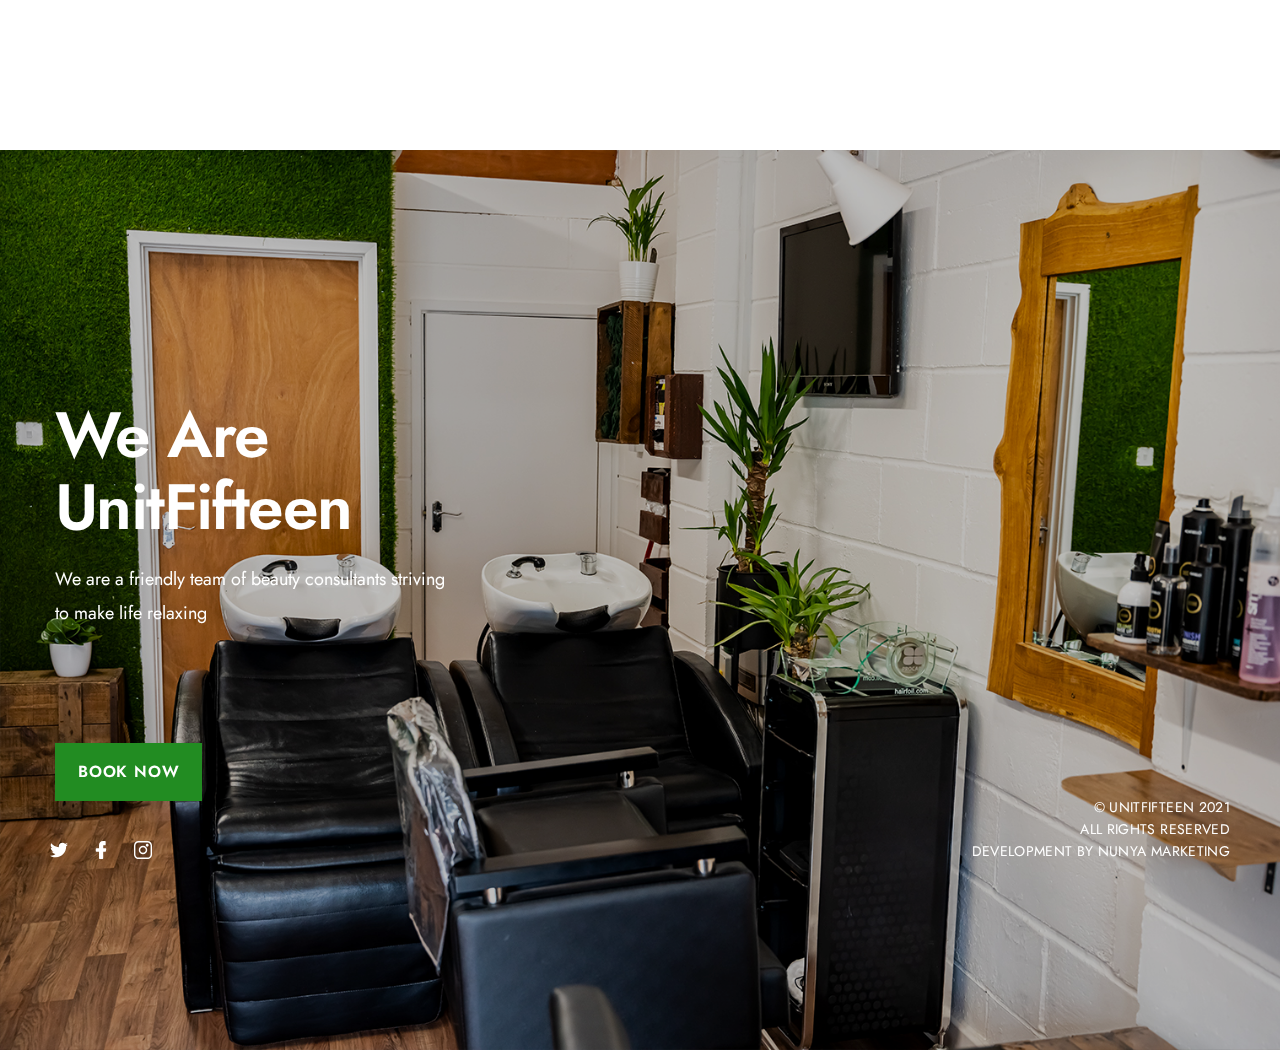
==== index.html @ a34f539c "first commit" ====
<!DOCTYPE html>
<html class="no-js" lang="en">

<head>
  <meta charset="UTF-8">
  <meta name="viewport" content="width=device-width, initial-scale=1.0, maximum-scale=1">
  <!-- CSS-->
  <link rel="apple-touch-icon" sizes="60x60" href="favicons/apple-touch-icon.png">
  <link rel="icon" type="image/png" sizes="32x32" href="favicons/favicon-32x32.png">
  <link rel="icon" type="image/png" sizes="16x16" href="favicons/favicon-16x16.png">
  <link rel="manifest" href="favicons/site.webmanifest">
  <link rel="mask-icon" href="favicons/safari-pinned-tab.svg" color="#5bbad5">
  <meta name="msapplication-TileColor" content="#da532c">
  <meta name="theme-color" content="#ffffff">
  <link rel="stylesheet" href="css/bootstrap.min.css">
  <link rel="stylesheet" href="css/main.css">
  <title>Unit Fifteen</title>
</head>

<body class="webpage">
  <div style="display: none">
    <svg xmlns="http://www.w3.org/2000/svg" xmlns:xlink="http://www.w3.org/1999/xlink">
      
      <symbol id="arrow-angle" viewBox="0 0 512.002 512.002">
        <path d="M388.425 241.951L151.609 5.79c-7.759-7.733-20.321-7.72-28.067.04-7.74 7.759-7.72 20.328.04 28.067l222.72 222.105-222.728 222.104c-7.759 7.74-7.779 20.301-.04 28.061a19.8 19.8 0 0014.057 5.835 19.79 19.79 0 0014.017-5.795l236.817-236.155c3.737-3.718 5.834-8.778 5.834-14.05s-2.103-10.326-5.834-14.051z" />
      </symbol>
      <symbol id="chevron-down" viewBox="0 0 64 64">
        <path d="M32 48.1c-1.3 0-2.4-.5-3.5-1.3L.8 20.7C-.3 19.6-.3 18 .8 17c1.1-1.1 2.7-1.1 3.7 0L32 42.8l27.5-26.1c1.1-1.1 2.7-1.1 3.7 0 1.1 1.1 1.1 2.7 0 3.7L35.5 46.5c-1.1 1.4-2.2 1.6-3.5 1.6z" />
      </symbol>
      <symbol id="arrow-long" viewBox="0 0 64 64">
        <path d="M62.6 28.3l-7.5-8.8c-1.1-1.1-2.7-1.3-3.7-.3-1.1 1.1-1.3 2.7-.3 3.7l5.3 6.4H2.7C1.1 29.3 0 30.4 0 32s1.1 2.7 2.7 2.7h53.8l-5.3 6.4c-1.1 1.1-.8 2.9.3 3.7.5.5 1.1.5 1.6.5.8 0 1.6-.3 2.1-1.1l7.5-8.8c1.8-1.7 1.8-4.9-.1-7.1z" />
      </symbol>
      <symbol id="bricks" viewBox="0 0 64 64">
        <path d="M58.7 29.3h-5.3v-8c0-2.9-2.4-5.3-5.3-5.3H16c-2.9 0-5.3 2.4-5.3 5.3v8H5.3c-2.9 0-5.3 2.4-5.3 5.3v8c0 3 2.4 5.4 5.3 5.4h53.3c2.9 0 5.3-2.4 5.3-5.3v-8c.1-3-2.3-5.4-5.2-5.4zm-10.7 0H34.7v-8H48v8zm-8 5.4v8H24v-8h16zM16 21.3h13.3v8H16v-8zM5.3 34.7h13.3v8H5.3v-8zm40 8v-8h13.3v8H45.3z" />
      </symbol>
      <symbol id="behance" viewBox="0 0 24 24">
        <path d="M12.363 14.947c0-1.848-.879-3.214-2.695-3.726 1.325-.631 2.016-1.587 2.016-3.074 0-2.932-2.192-3.647-4.721-3.647H0v14.721h7.158c2.684 0 5.205-1.283 5.205-4.274zM3.246 7.013h3.046c1.171 0 2.225.328 2.225 1.682 0 1.25-.82 1.753-1.98 1.753H3.246zm-.001 9.708v-4.054h3.538c1.429 0 2.333.594 2.333 2.102 0 1.487-1.079 1.952-2.4 1.952zM18.796 19.5c2.554 0 4.208-1.147 5.004-3.585h-2.592c-.279.91-1.429 1.391-2.321 1.391-1.721 0-2.625-1.005-2.625-2.713h7.713c.244-3.418-1.66-6.331-5.18-6.331-3.259 0-5.471 2.442-5.471 5.641 0 3.32 2.096 5.597 5.472 5.597zm-.092-9.026c1.475 0 2.217.864 2.341 2.277h-4.779c.097-1.401 1.03-2.277 2.438-2.277zM15.667 5.273h5.988v1.45h-5.988z" />
      </symbol>
      <symbol id="chevron-right" viewBox="0 0 64 64">
        <path d="M46.8 28.5L20.6.8c-1.1-1.1-2.7-1.1-3.7 0-1.1 1.1-1.1 2.7 0 3.7L42.8 32 16.6 59.5c-1.1 1.1-1.1 2.7 0 3.7.5.5 1.1.8 1.9.8s1.3-.3 1.9-.8l26.1-27.7c2.1-1.9 2.1-5.1.3-7z" />
      </symbol>
      <symbol id="chevron-left" viewBox="0 0 64 64">
        <path d="M21.1 32L47.2 4.5c1.1-1.1 1.1-2.7 0-3.7s-2.7-1.1-3.7 0L17.4 28.5c-1.9 1.9-1.9 5.1 0 6.9l26.1 27.7c.5.5 1.3.8 1.9.8.5 0 1.3-.3 1.9-.8 1.1-1.1 1.1-2.7 0-3.7L21.1 32z" />
      </symbol>
      <symbol id="close" viewBox="0 0 64 64">
        <path d="M35.4 32l19.9-19.9c1-1 1-2.4 0-3.4s-2.4-1-3.4 0L32 28.6 12 8.8c-.9-1-2.4-1-3.3 0s-1 2.4 0 3.4L28.6 32 8.7 51.9c-1 1-1 2.4 0 3.4.5.4 1 .7 1.7.7s1.2-.2 1.7-.7l20-19.9 20 19.8c.5.4 1.2.7 1.7.7s1.2-.2 1.7-.7c1-1 1-2.4 0-3.4L35.4 32z" />
      </symbol>
      <symbol id="comments-reply" viewBox="0 0 64 64">
        <path d="M64 45.3V8c0-1.6-1.1-2.7-2.7-2.7H2.7C1.1 5.3 0 6.4 0 8v48c0 1.1.5 1.9 1.3 2.4.5.3.8.3 1.3.3s.8 0 1.3-.3L22.1 48h7.2l12.3 9.9c.8.5 1.6.8 2.7.8.5 0 1.1 0 1.9-.5 1.3-.8 2.4-2.1 2.4-3.7v-1.6c3.5.8 6.7 2.7 9.1 4 1.3.8 2.9.8 4.3 0 1.3-.8 2.1-2.1 2.1-3.7 0-.8 0-1.6-.3-2.4-.3-1.1-.5-2.1-1.1-3.2.5-.1 1.3-1.2 1.3-2.3zm-42.7-2.6c-.5 0-.8 0-1.3.3L5.3 51.5V10.7h53.3v32c-2.9-2.7-6.4-4.5-10.7-5.3v-2.9c0-1.6-.8-2.9-2.4-3.7-1.3-.8-3.2-.5-4.3.5l-12.7 10c-.5.3-.8.8-1.1 1.3h-6.1zm35 5.3c.8 1.1 1.1 1.9 1.6 3.2-3.5-1.9-8-3.7-12.3-4l-2.9-.3V52l-9.3-7.5 9.3-7.5v5.1l2.4.3c4 .5 7.5 2.1 10.1 4.8l.8.8h.3z" />
        <circle cx="16" cy="24" r="5.3" />
        <circle cx="32" cy="24" r="5.3" />
        <circle cx="48" cy="24" r="5.3" />
      </symbol>
      <symbol id="customer" viewBox="0 0 64 64">
        <path d="M61.1 47.1c-1.4-4.6-5.7-7.1-10.1-5.7-3 1.1-7.1 2.2-10.3 3.3 0-.8-.3-1.6-.5-2.5-1.1-2.7-4.1-4.1-6.5-4.1h-9.8c-.5 0-1.4-.3-2.2-1.1-1.1-1.1-2.7-1.6-4.4-1.6H9.6c-4.1.3-7.1 3.5-7.1 7.6v12.8c0 3.8 3.3 7.1 7.1 7.1h9.5c1.1 0 2.5-.3 3.5-1.1 2.7 1.6 6 2.2 9.3 2.2 1.9 0 4.1-.3 5.7-.8l18-5.4c5.7-2 6.6-7.1 5.5-10.7zM9.6 57.5c-.8 0-1.6-.8-1.6-1.9V42.8c0-.8.8-1.6 1.6-1.6h7.9c.3 0 .5 0 .5.3.3.3.5.3.8.5v15.5H9.6zM54 52.8l-18 5.4c-3.5 1.1-7.6.8-11.2-1.1l-.5-.5V43.8h9.5c.5 0 1.4.3 1.4.5.3.3-.3 1.1-.5 1.4-.8 1.1-1.9 2.2-2.2 3.5 0 1.4 1.1 2.5 2.5 2.5 2.5-.3 5.2-1.4 7.6-1.9 3.3-1.1 6.5-2.2 9.8-3.3 1.4-.5 3 .5 3.3 2.2.7 2-.1 3.3-1.7 4.1zm-3.3-36.5c4.4 0 8.2-3.5 8.2-8.2 0-4.4-3.5-8.2-8.2-8.2s-8.2 3.5-8.2 8.2 3.9 8.2 8.2 8.2zm0-10.6c1.4 0 2.7 1.1 2.7 2.7s-1.1 2.7-2.7 2.7-2.7-1-2.7-2.7 1.4-2.7 2.7-2.7zm-2.4 32.7h3.3c4.4 0 7.9-3.5 7.9-7.9v-5.7c0-4.4-3.5-7.9-7.9-7.9h-3c-4.4 0-7.9 3.5-7.9 7.9v5.4c-.1 4.7 3.5 8.2 7.6 8.2zm-2.2-13.9c0-1.4 1.1-2.5 2.5-2.5h3c1.4 0 2.5 1.1 2.5 2.5v5.7c0 1.4-1.1 2.5-2.5 2.5h-3.3c-1.1 0-2.2-1.1-2.2-2.7v-5.5z" />
      </symbol>
      <symbol id="facebook-outline" viewBox="0 0 64 64">
        <path d="M37.2 64H28c-2.5 0-4.5-2-4.5-4.5V37H17c-2.5 0-4.5-2-4.5-4.5v-6.9c0-2.5 2-4.6 4.5-4.6h6.5v-5.5c0-9.1 6.2-15.5 15-15.5H47c1.4 0 2.5 1.1 2.5 2.5v13c0 1.4-1.1 2.5-2.5 2.5h-5.5v3H47c1.4.1 2.7.7 3.5 1.8.8 1.1 1.2 2.4.9 3.8l-1.3 6.7c-.3 2.1-2.1 3.7-4.4 3.7h-4.3v22.5c.1 2.5-1.9 4.5-4.2 4.5zm-8.7-5h8V34.5c0-1.4 1.1-2.5 2.5-2.5h6.3l1.2-6H39c-1.4 0-2.5-1.1-2.5-2.5v-8c0-1.4 1.1-2.5 2.5-2.5h5.5V5h-6c-6.1 0-10 4.1-10 10.5v8c0 1.4-1.1 2.5-2.5 2.5h-8.5v6H26c1.4 0 2.5 1.1 2.5 2.5V59z" />
      </symbol>
      <symbol id="envelope-alt" viewBox="0 0 64 64">
        <path d="M58.7 10.7H5.3C2.4 10.7 0 13.1 0 16v32c0 2.9 2.4 5.3 5.3 5.3h53.3c2.9 0 5.3-2.4 5.3-5.3V16c.1-2.9-2.3-5.3-5.2-5.3zm0 35.7L40.5 29.3l18.1-10.9v28zM28.3 32.3c1.1.8 2.4 1.1 3.7 1.1 1.3 0 2.7-.3 3.7-1.1L52.5 48H10.7l17.1-16 .5.3zm24-16.3L33.1 27.7c-.5.3-1.3.3-1.9 0L11.7 16h40.6zM23.2 29.1L5.3 45.9V18.4l17.9 10.7z" />
      </symbol>
      <symbol id="facebook" viewBox="0 0 64 64">
        <path d="M47.9 25.6H40V15h6.5c1.1 0 2-.9 2-2V2c0-1.1-.9-2-2-2h-7.6C30.7 0 25 5.9 25 14.4v11.2h-9c-1.5 0-2.7 1.2-2.7 2.8v7.4c0 1.5 1.2 2.7 2.7 2.7h9v22.9c0 1.5 1.2 2.7 2.7 2.7h9.8c.6 0 1.2-.3 1.6-.7.5-.5.7-1.2.7-1.8V38.4h6.8c1.3 0 2.4-.9 2.6-2.1v-.2l1.4-7.1c.2-.8 0-1.6-.6-2.4-.4-.5-1.2-.9-2.1-1z" />
      </symbol>
      <symbol id="dribbble" viewBox="0 0 64 64">
        <path d="M32 0C14.4 0 0 14.4 0 32s14.4 32 32 32 32-14.4 32-32S49.6 0 32 0zm27 32.8c-6.2-.5-12.7 0-19.1 1.5-.9-2.4-1.8-4.7-2.8-6.9 6.6-2.2 12.7-5.4 18-9.3C57.6 22.2 59 26.9 59 32v.8zm-6.8-18.7c-5 3.7-10.9 6.7-17.2 8.8-3.3-6.6-7.1-12.3-11-16.6 2.5-.9 5.2-1.3 8-1.3 8 0 15.2 3.5 20.2 9.1zM19 8.3c3.9 3.9 7.7 9.4 11.1 15.9-8.2 2-16.7 2.3-24.2.9C7.8 17.9 12.6 11.9 19 8.3zM5.1 30.1c3.4.6 7 1 10.6 1 5.4 0 11-.7 16.6-2.2 1 2.2 1.9 4.4 2.8 6.7C25.8 38.4 17.6 43 11 48.9 7.2 44.3 5 38.4 5 32c0-.6 0-1.3.1-1.9zm9.4 22.4c6.1-5.4 13.7-9.6 22.2-12.2.3 1 .7 2.1 1 3.2 1.4 4.8 2.4 9.5 3.2 14-2.8 1-5.7 1.5-8.8 1.5-6.8 0-12.9-2.5-17.6-6.5zm31 2.8c-.7-4.3-1.8-8.7-3.1-13.2l-.9-3c5.7-1.2 11.4-1.7 16.8-1.3-1.6 7.5-6.3 13.8-12.8 17.5z" />
      </symbol>
      <symbol id="github-original" viewBox="0 0 64 64">
        <path d="M32 .8C14.4.8 0 15.1 0 32.8c0 14.1 9.2 26.1 21.9 30.4 1.6.3 2.2-.7 2.2-1.5 0-.7 0-2.8-.1-5.5-8.9 2-10.8-4.3-10.8-4.3-1.5-3.7-3.6-4.6-3.6-4.6-2.9-2 .2-2 .2-2 3.2.2 4.9 3.3 4.9 3.3 2.8 4.9 7.5 3.5 9.3 2.6.3-2.1 1.1-3.5 2-4.3-7-.7-14.5-3.5-14.5-15.7 0-3.5 1.3-6.3 3.3-8.5-.3-.8-1.4-4 .3-8.5 0 0 2.7-.9 8.8 3.3 2.6-.7 5.3-1.1 8-1.1s5.5.3 8 1.1c6.1-4.1 8.7-3.3 8.7-3.3 1.7 4.4.7 7.7.3 8.5 2 2.2 3.3 5.1 3.3 8.5 0 12.2-7.5 15-14.6 15.7 1.1 1 2.2 3 2.2 5.9 0 4.3-.1 7.7-.1 8.7 0 .9.6 1.8 2.2 1.5C54.8 58.8 64 46.8 64 32.7 63.9 15.1 49.6.8 32 .8z" />
      </symbol>
      <symbol id="google-plus" viewBox="0 -91 512 512">
        <path d="M166 60c34.668 0 66.027 17.79 84 42.3l42.598-42.902C267.12 26.27 218.086 0 166 0 74.8 0 0 73.8 0 165s74.8 165 166 165c75.602 0 139.2-50.7 158.7-120 4.198-14.402 6.3-29.402 6.3-45v-15H181v59.988h79.5C244 245.391 207.7 270 166 270c-57.898 0-106-47.102-106-105S108.102 60 166 60zm0 0M466 90h-60v45h-45v60h45v45h60v-45h46v-60h-46zm0 0" />
      </symbol>
      <symbol id="heart-filled" viewBox="0 0 64 64">
        <path d="M30.6 59c.8.8 2.1.8 2.8 0l25.8-26.1c3.2-3.2 4.8-7.5 4.8-11.7s-1.6-8.8-5.1-12c-6.4-6.4-17.3-6.4-23.7 0L32 12.7l-3.5-3.5c-3.4-3.2-7.7-4.8-12-4.8S8 6 4.8 9.2c-6.4 6.4-6.4 17.3 0 23.7L30.6 59z" />
      </symbol>
      <symbol id="map-marker" viewBox="0 0 64 64">
        <path d="M32 0C18.7 0 8 11.2 8 25.3c0 12 16.5 31.7 21.6 37.6.5.8 1.6 1.1 2.4 1.1 1.1 0 1.9-.5 2.4-1.1C39.5 57.1 56 37.1 56 25.3 56 11.2 45.3 0 32 0zm0 57.6c-9.1-10.7-18.7-24.8-18.7-32.3 0-11.2 8.3-20 18.7-20s18.7 9.1 18.7 20c0 7.5-9.6 21.6-18.7 32.3z" />
        <path d="M32 13.3c-5.9 0-10.7 4.8-10.7 10.7S26.1 34.7 32 34.7 42.7 29.9 42.7 24 37.9 13.3 32 13.3zm0 16c-2.9 0-5.3-2.4-5.3-5.3s2.4-5.3 5.3-5.3 5.3 2.4 5.3 5.3-2.4 5.3-5.3 5.3z" />
      </symbol>
      <symbol id="instagram" viewBox="0 0 64 64">
        <path d="M32 16.9c-8.3 0-15 6.8-15 15.1s6.7 15.1 15 15.1S47 40.3 47 32s-6.7-15.1-15-15.1zm0 25.2c-5.5 0-10-4.5-10-10.1s4.5-10.1 10-10.1S42 26.4 42 32s-4.5 10.1-10 10.1zM47 10c-2.8 0-5 2.3-5 5s2.2 5 5 5 5-2.3 5-5-2.2-5-5-5z" />
        <path d="M48 0H16C7.2 0 0 7.2 0 16v31.7C0 56.7 7.3 64 16.3 64h31.5C56.7 64 64 56.7 64 47.7V16c0-8.8-7.2-16-16-16zm11 47.7C59 53.9 54 59 47.8 59H16.3C10.1 59 5 54 5 47.8V16C5 9.9 9.9 5 16 5h32c6.1 0 11 4.9 11 11v31.7z" />
      </symbol>
      <symbol id="logo" viewBox="0 0 600 600">
        <path d="M0 259h39.9v301h5.4c53.7 0 107.3-.1 161 .1 4.2 0 5.6-1.3 6.7-5.2 28.3-96.6 56.7-193.1 85.1-289.7.4-1.4.9-2.7 1.9-5.6 1 3.1 1.5 4.9 2.1 6.7 28.3 96.2 56.6 192.5 84.9 288.7.9 3 1.6 5 5.8 5 54.5-.2 109-.1 163.5-.1h3.3V40.2H40.1v158.7H0V0h600v600H359c-4.3-14.6-8.5-29.3-12.8-43.9-12.2-41.6-24.4-83.2-36.7-124.8-3-10.1-6-20.2-9.4-31.7-1 2.8-1.6 4.1-2 5.4-3.1 10.5-6.1 21-9.2 31.6-16 54.5-32 109-48 163.4H-.1C0 486.3 0 372.7 0 259z" />
      </symbol>
      <symbol id="grid" viewBox="0 0 270 270">
        <path d="M114 0H10C4.5 0 0 4.5 0 10v104c0 5.5 4.5 10 10 10h104c5.5 0 10-4.5 10-10V10c0-5.5-4.5-10-10-10zm-10 104H20V20h84v84zM260 0H156c-5.5 0-10 4.5-10 10v104c0 5.5 4.5 10 10 10h104c5.5 0 10-4.5 10-10V10c0-5.5-4.5-10-10-10zm-10 104h-84V20h84v84zm-136 42H10c-5.5 0-10 4.5-10 10v104c0 5.5 4.5 10 10 10h104c5.5 0 10-4.5 10-10V156c0-5.5-4.5-10-10-10zm-10 104H20v-84h84v84zm156-104H156c-5.5 0-10 4.5-10 10v104c0 5.5 4.5 10 10 10h104c5.5 0 10-4.5 10-10V156c0-5.5-4.5-10-10-10zm-10 104h-84v-84h84v84z" />
      </symbol>
      <symbol id="package" viewBox="0 0 17 17">
        <path d="M8.517-.035L0 3.186v10.693l8.5 3.188 8.5-3.188V3.187L8.517-.035zm6.567 3.563l-2.586.97-6.557-2.489 2.575-.974 6.568 2.493zM8.5 5.997L1.919 3.529l2.609-.986 6.551 2.487-2.579.967zM1 4.253l7 2.625v8.932l-7-2.625V4.253zM9 15.81V6.878l7-2.625v8.932L9 15.81z" />
      </symbol>
      <symbol id="menu" viewBox="0 -53 384 384">
        <path d="M368 154.668H16c-8.832 0-16-7.168-16-16s7.168-16 16-16h352c8.832 0 16 7.168 16 16s-7.168 16-16 16zM368 32H16C7.168 32 0 24.832 0 16S7.168 0 16 0h352c8.832 0 16 7.168 16 16s-7.168 16-16 16zm0 245.332H16c-8.832 0-16-7.168-16-16s7.168-16 16-16h352c8.832 0 16 7.168 16 16s-7.168 16-16 16zm0 0" />
      </symbol>
      <symbol id="pinterest" viewBox="0 0 64 64">
        <path d="M.2 31.9c0 .5 0 1 .1 1.5v.5c0 .3.1.7.1 1.1 0 .1 0 .3.1.5.1.4.1.8.1 1.2 0 .1 0 .2.1.3.1.5.1.9.3 1.4 0 .1.1.3.1.4.1.3.1.7.2 1 .1.1.1.3.1.5.1.3.2.7.3 1 .1.1.1.3.1.4.1.5.3.9.5 1.3.1.1.1.3.1.4.1.3.3.6.4.9.1.1.1.3.2.5.1.3.3.5.4.9.1.1.1.3.2.5.2.4.4.8.6 1.1.1.1.1.2.2.3.2.3.3.6.5.9-.1-.1.1.1.1.3.1.3.3.5.5.7.1.1.2.3.3.5.2.3.4.5.6.8.1.1.1.2.2.3.3.3.5.7.8 1 .1.1.2.3.3.4.2.2.4.4.5.7l.4.4c.2.2.4.5.6.7.1.1.2.3.3.3l.9.9c.1.1.3.2.3.3.2.2.5.4.7.6.1.1.3.3.4.3.2.2.5.4.7.5.1.1.3.2.4.3.3.3.7.5 1.1.8.1.1.2.1.3.2.3.2.6.4.9.5.1.1.3.2.5.3.3.1.5.3.8.5.1.1.3.1.4.3.4.2.7.4 1.1.6.1 0 .1.1.1.1.4.2.9.4 1.3.6.1.1.3.1.4.1.2.1.3.1.5.2-.3-2.5-.5-6.4.1-9.2.6-2.5 3.7-15.9 3.7-15.9s-.9-1.9-.9-4.7c0-4.5 2.6-7.8 5.8-7.8 2.7 0 4.1 2.1 4.1 4.5 0 2.7-1.7 6.8-2.7 10.6-.7 3.2 1.6 5.8 4.7 5.8 5.6 0 10-6 10-14.6 0-7.6-5.5-13-13.3-13-9.1 0-14.4 6.8-14.4 13.8 0 2.7 1.1 5.6 2.4 7.3.3.3.3.6.2.9-.3 1-.8 3.2-.9 3.6-.1.6-.5.7-1.1.4-4-1.9-6.4-7.7-6.4-12.4 0-10 7.3-19.3 21.1-19.3 11.1 0 19.7 7.9 19.7 18.4 0 11-6.9 19.9-16.5 19.9-3.3 0-6.2-1.7-7.3-3.7 0 0-1.6 6.1-2 7.6-.7 2.8-2.7 6.2-4 8.4.4.1.9.3 1.3.4.1.1.3.1.5.1.3.1.7.1.9.2.1.1.3.1.5.1.4.1.9.1 1.3.2h.1c.5.1.9.1 1.4.2.1 0 .3 0 .5.1.3.1.7.1 1.1.1h.4c.5 0 1 .1 1.5.1C49.7 63.8 64 49.5 64 31.9c0-13.6-8.5-25.2-20.4-29.8-.3-.3-.7-.5-1.1-.7-.9-.3-1.9-.6-2.9-.8-.9-.2-1.7-.4-2.5-.5C36 0 35-.2 33.9-.2h-1.7c-1.1 0-2.2.1-3.3.1-.5.1-1.1.1-1.6.2C11.9 2.7.2 16 .2 31.9z" />
      </symbol>
      <symbol id="phone" viewBox="0 0 64 64">
        <path d="M61.6 44.1l-9.3-5.9c-2.4-1.3-5.3-.8-6.9 1.3l-2.1 3.2c-12-7.2-19.5-16.8-22.4-21.1l3.5-2.1c1.1-.8 1.9-1.9 2.1-3.2.3-1.3 0-2.7-.8-3.7l-6.1-8.8C18 1.7 15.1.9 12.9 2.2L4 7c-.5.3-.8.5-1.3.8C-4 15 2.1 31.3 17.6 45.9c11.2 10.7 23.2 16.5 31.7 16.5 3.2 0 5.9-.8 7.7-2.4l1.1-1.1 5.1-8c1.6-2.3.8-5.5-1.6-6.8zm-8 11.9c-4.6 3.8-18.9-1-32.5-13.8C7.7 29.4 2.7 15.8 6.7 11.5L15 6.7l5.9 8.5-3.5 2.1c-1.1.8-1.9 1.9-2.1 3.2-.3 1.3 0 2.7.8 3.7 2.9 4.3 11.2 15.2 24.3 23.2 2.4 1.3 5.3.8 6.9-1.3l2.4-3.5 9.1 5.6-5.2 7.8z" />
      </symbol>
      <symbol id="ruler-pencil" viewBox="0 0 17 17">
        <path d="M4.492 0H2.508c-.827 0-1.5.673-1.5 1.5v10.657l2.521 4.956 2.464-4.959V1.5A1.503 1.503 0 004.492 0zM2.508 1h1.984c.275 0 .5.225.5.5v1.019H2.008V1.5a.5.5 0 01.5-.5zm-.5 3.55V3.519h2.984V4.55H2.008zm1.94 9.471h-.87l-1.07-2.104V5.55h1v6.481h1V5.55h.984v6.37l-1.044 2.101zM8 0v17h7V0H8zm6 16H9v-.984h2v-1H9V13h1v-1H9v-1h2v-1H9v-.984h1v-1H9v-1h2v-1H9V5h1V4H9V3h2V2H9V1h5v15z" />
      </symbol>
      <symbol id="play" viewBox="0 0 64 64">
        <path d="M56.6 27.9L12.8.7C11.2-.1 9.3-.4 8 .7c-1.6.5-2.7 2.1-2.7 4v54.7c0 1.6 1.1 3.2 2.4 4 .8.3 1.6.5 2.4.5s1.9-.3 2.7-.8L56.6 36c1.3-.8 2.1-2.4 2.1-4s-.8-3.3-2.1-4.1zm-46 30.2V5.8L52.8 32 10.6 58.1z" />
      </symbol>
      <symbol id="rss" viewBox="0 0 448 448">
        <circle cx="64" cy="384" r="64" />
        <path d="M0 149.344v85.344c117.632 0 213.344 95.68 213.344 213.312h85.312c0-164.672-133.984-298.656-298.656-298.656z" />
        <path d="M0 0v85.344C200 85.344 362.688 248 362.688 448H448C448 200.96 247.04 0 0 0z" />
      </symbol>
      <symbol id="search" viewBox="0 0 64 64">
        <path d="M62.9 56.5l-17-13.8c7.2-9.9 6.1-23.7-2.7-32.5C38.4 5.3 32 2.7 25.3 2.7s-13 2.6-17.8 7.4S0 21.3 0 28s2.7 13.1 7.5 17.9c5.1 5.1 11.5 7.5 17.9 7.5 6.1 0 12.3-2.1 17.1-6.7l17.3 14.1c.5.5 1.1.5 1.6.5.8 0 1.6-.3 2.1-1.1.8-1 .8-2.6-.6-3.7zM25.3 48c-5.3 0-10.4-2.1-14.1-5.9-3.7-3.7-5.9-8.8-5.9-14.1s2.1-10.4 5.9-14.1S20 8 25.3 8s10.4 2.1 14.1 5.9 5.9 8.8 5.9 14.1-2.1 10.4-5.9 14.1c-3.7 3.8-8.7 5.9-14.1 5.9z" />
      </symbol>
      <symbol id="ticket-alt" viewBox="0 0 64 64">
        <path d="M48.7 0H16.2c-4.5 0-8 3.5-8 8v52.5c0 1.1.8 2.1 1.9 2.7 1.1.3 2.4 0 2.9-1.1l4.5-6.7 5.1 7.5c.5.8 1.3 1.1 2.1 1.1s1.6-.5 2.1-1.1l5.1-7.5 5.1 7.5c.5.8 1.3 1.1 2.1 1.1s1.6-.5 2.1-1.1l5.1-7.5 4.5 6.9c.5 1.1 1.9 1.3 2.9 1.1 1.1-.3 1.9-1.3 1.9-2.7V8c1.1-4.5-2.4-8-6.9-8zm2.1 51.7L49 48.8c-.5-.8-1.3-1.1-2.1-1.1s-1.6.5-2.1 1.1l-5.1 7.5-5.1-7.5c-.8-.5-1.6-1.1-2.4-1.1s-1.6.5-2.1 1.1L25 56.3l-5.1-7.5c-.5-.8-1.3-1.1-2.1-1.1s-1.6.5-2.1 1.1l-2.1 2.9V8c0-1.6 1.1-2.7 2.7-2.7h32C49.9 5.3 51 6.4 51 8v43.7z" />
        <path d="M42.8 18.7H21.5c-1.6 0-2.7 1.1-2.7 2.7s1.1 2.7 2.7 2.7h21.3c1.6 0 2.7-1.1 2.7-2.7 0-1.7-1.1-2.7-2.7-2.7zm0 10.6H21.5c-1.6 0-2.7 1.1-2.7 2.7s1.1 2.7 2.7 2.7h21.3c1.6 0 2.7-1.1 2.7-2.7s-1.1-2.7-2.7-2.7z" />
      </symbol>
      <symbol id="timer" viewBox="0 0 64 64">
        <path d="M34.7 10.9V5.3H40c1.6 0 2.7-1.1 2.7-2.7S41.6 0 40 0H24c-1.6 0-2.7 1.1-2.7 2.7s1.1 2.7 2.7 2.7h5.3V11c-13.3 1.3-24 12.8-24 26.4C5.3 52 17.3 64 32 64s26.7-12 26.7-26.7c0-13.8-10.7-25-24-26.4zM32 58.7c-11.7 0-21.3-9.6-21.3-21.3S20.3 16 32 16s21.3 9.6 21.3 21.3S43.7 58.7 32 58.7z" />
        <path d="M45.3 34.7H34.7V24c0-1.6-1.1-2.7-2.7-2.7s-2.7 1.1-2.7 2.7v10.7h-2.7c-1.6 0-2.7 1.1-2.7 2.7s1.1 2.7 2.7 2.7h2.7v2.7c0 1.6 1.1 2.7 2.7 2.7s2.7-1.1 2.7-2.7V40h10.7c1.6 0 2.7-1.1 2.7-2.7-.1-1.6-1.2-2.6-2.8-2.6z" />
      </symbol>
      <symbol id="tumblr">
        <path d="M9.104.5v4.042h3.793v2.51H9.104v4.104c0 .927.042 1.521.146 1.792.094.261.281.468.541.625.354.218.761.323 1.219.323.813 0 1.615-.261 2.417-.793v2.521c-.688.323-1.302.552-1.854.678a7.612 7.612 0 01-1.803.197c-.729 0-1.374-.094-1.938-.281a4.149 4.149 0 01-1.437-.781c-.395-.343-.676-.708-.822-1.093-.156-.386-.229-.947-.229-1.677V7.052H3.573V4.791a4.907 4.907 0 001.614-.874 4.464 4.464 0 001.074-1.375C6.531 2 6.719 1.323 6.823.5h2.281z" />
      </symbol>
      <symbol id="twitter" viewBox="0 0 64 64">
        <path d="M20.1 58.1c24.2 0 37.4-20 37.4-37.4 0-.5 0-1.1-.1-1.7 2.6-1.9 4.8-4.2 6.5-6.8-2.4 1.1-4.9 1.8-7.6 2.1 2.7-1.6 4.8-4.2 5.8-7.3-2.6 1.5-5.3 2.6-8.4 3.2C51.3 7.6 47.9 6 44.1 6c-7.3 0-13.2 5.9-13.2 13.2 0 1 .1 2 .3 3-10.6-.6-20.3-5.8-26.8-13.8-1.1 2-1.8 4.2-1.8 6.6 0 4.6 2.3 8.6 5.9 10.9-2.2-.1-4.2-.7-5.9-1.6v.1c0 6.3 4.5 11.7 10.5 12.9-1.1.3-2.3.5-3.4.5-.9 0-1.7-.1-2.5-.3 1.7 5.2 6.5 9 12.3 9.1-4.5 3.5-10.2 5.6-16.3 5.6-1.2.1-2.2 0-3.2-.1 5.7 3.8 12.7 6 20.1 6" />
      </symbol>
      <symbol id="twitter-outline" viewBox="0 0 64 64">
        <path d="M22.2 58c-5.4 0-13.3-1-20-5.8-2-1.4-2.8-4.1-1.8-6.4.9-2.3 3.4-3.6 5.9-3.1 0 0 1 .2 2.5.1-1-1.4-1.9-3-2.5-4.7-.2-.6-.3-1.1-.3-1.7-2.5-2.9-3.8-6.5-3.8-10.5 0-.9.2-1.8.7-2.5C2 20 1.7 15.5 4.6 10.7 5.5 9.3 7 8.3 8.7 8.1h.2c1.8-.1 3.4.6 4.5 1.8.7.7 6.1 6.4 13 8.3C28 11.2 34.4 6 42.1 6c3.4 0 6.7 1 9.3 2.9.7-.2 1.6-.5 2.4-1.1 1.6-1.1 3.7-1.3 5.4-.4 1.7.8 2.9 2.4 3.1 4.3v.9c1.4 1.4 1.9 3.4 1.3 5.2-.5 1.7-2.1 3.8-5.4 6.8-.2 7.4-3.7 27.2-28.6 32.8-.2 0-3.2.6-7.4.6zM5.4 47.6c-.2 0-.3.1-.3.1v.1c-.1.1-.1.2 0 .3 5.6 4.1 12.4 4.9 17.1 4.9 3.7 0 6.3-.5 6.4-.5 22.6-5.1 24.8-23.6 24.9-29.2 0-.7.3-1.4.8-1.8 4.2-3.7 4.7-5 4.7-5.1.1-.2-.1-.4-.2-.4l-.1-.1c-1.1-.5-1.7-1.8-1.3-3 .1-.3.1-.5.1-.7 0-.1-.1-.2-.2-.3-.1 0-.1-.1-.2-.1s-.2 0-.4.1c-2.2 1.5-4.5 2-5.6 2.1-.7.1-1.3-.1-1.8-.5-1.9-1.6-4.5-2.4-7.1-2.4-6.1 0-11 4.5-11.2 10.4 0 .7-.3 1.4-.9 1.8-.5.5-1.2.7-1.9.6-9.5-1.3-17-8.9-18.5-10.4l-.1-.1c-.1-.1-.3-.1-.4-.1-.2 0-.3.2-.4.3-1.8 3-2 6.2-.7 9.4.4 1 .2 2.2-.7 2.9l-.2.2c0 3.2 1 5.8 3.2 7.8.7.7.9 1.6.7 2.5v.3c.8 2.5 2.4 4.5 4.6 5.8.8.5 1.3 1.4 1.2 2.4-.1 1-.8 1.8-1.7 2.1-4.6 1.5-9.5.8-9.7.7 0-.1-.1-.1-.1-.1zm53.1-31.9z" />
        <path d="M-5.7.9zM32 32z" fill="none" stroke="#000" stroke-miterlimit="10" />
      </symbol>
      <symbol id="users" viewBox="0 0 64 64">
        <path d="M21.3 37.3c7.5 0 13.3-5.9 13.3-13.3s-5.9-13.3-13.3-13.3S8 16.5 8 24s5.9 13.3 13.3 13.3zm0-21.3c4.5 0 8 3.5 8 8s-3.5 8-8 8-8-3.5-8-8 3.5-8 8-8zM21.3 40C13.6 40 6.4 43.2.8 48.8c-1.1 1.1-1.1 2.7 0 3.7s2.7 1.1 3.7 0C9 48 15.2 45.3 21.3 45.3s12 2.7 16.8 7.2c.5.5 1.3.8 1.9.8.8 0 1.3-.3 1.9-.8 1.1-1.1 1.1-2.7 0-3.7-5.7-5.6-13.1-8.8-20.6-8.8zM48 37.3c4.5 0 8-3.5 8-8s-3.5-8-8-8-8 3.5-8 8 3.4 8 8 8zm0-10.6c1.6 0 2.7 1.1 2.7 2.7s-1.1 2.7-2.7 2.7-2.7-1.1-2.7-2.7c0-1.7 1.1-2.7 2.7-2.7zM63.2 46.1c-5.6-5.3-13.3-7.2-21.1-5.3-1.3.3-2.4 1.9-1.9 3.2.3 1.3 1.9 2.4 3.2 1.9 5.9-1.6 12 0 16.3 4 .5.5 1.1.8 1.9.8.8 0 1.3-.3 1.9-.8.7-1.1.7-3-.3-3.8z" />
      </symbol>
      <symbol id="wallet" viewBox="0 0 64 64">
        <path d="M56.5 18.2h-3.6c.7-1.3 1.1-2.9 1.1-4.5 0-5.2-4.3-9.5-9.5-9.5h-35C4.3 4.2 0 8.5 0 13.7v38.6c0 4.1 3.4 7.5 7.5 7.5h49c4.1 0 7.5-3.4 7.5-7.5V25.7c0-4.1-3.4-7.5-7.5-7.5zM59 44.6H48.5c-.4 0-.7-.3-.7-.7v-9.8c0-.4.3-.7.7-.7H59v11.2zM9.5 9.2h35c2.5 0 4.5 2 4.5 4.5s-2 4.5-4.5 4.5h-35c-2.5 0-4.5-2-4.5-4.5s2-4.5 4.5-4.5zm47 45.6h-49c-1.4 0-2.5-1.1-2.5-2.5V22.1c1.3.7 2.9 1.1 4.5 1.1h47c1.4 0 2.5 1.1 2.5 2.5v2.7H48.5c-3.1 0-5.7 2.6-5.7 5.7v9.8c0 3.1 2.6 5.7 5.7 5.7H59v2.7c0 1.4-1.1 2.5-2.5 2.5z" />
        <circle cx="54" cy="39" r="2" />
      </symbol>
      <symbol id="vector" viewBox="0 0 17 17">
        <path d="M14.94 6a6.46 6.46 0 00-3.44-1 6.49 6.49 0 00-2.239.404l2.569-2.569c.203.102.428.165.67.165.827 0 1.5-.673 1.5-1.5S13.327 0 12.5 0 11 .673 11 1.5c0 .22.05.428.136.616l-3.91 3.909A1.46 1.46 0 006.976 6c-.827 0-1.5.673-1.5 1.5 0 .085.011.168.025.25l-3.386 3.386A1.472 1.472 0 001.5 11c-.827 0-1.5.673-1.5 1.5S.673 14 1.5 14 3 13.327 3 12.5c0-.242-.063-.467-.165-.669l2.57-2.57A6.516 6.516 0 005 11.5c0 1.469.612 2.735 1 3.391V17h3v-3H6.664C6.246 13.174 6 12.287 6 11.5c0-.887.22-1.764.628-2.545.113.027.228.045.348.045.827 0 1.5-.673 1.5-1.5 0-.18-.037-.35-.095-.51 1.644-1.131 3.847-1.268 5.619-.373V9h3V6h-2.06zM12.5 1a.5.5 0 110 1 .5.5 0 010-1zm-11 12a.5.5 0 110-1 .5.5 0 010 1zM7 15h1v1H7v-1zm-.024-7a.5.5 0 110-1 .5.5 0 010 1zM16 8h-1V7h1v1z" />
      </symbol>
    </svg>
  </div>


  <div class="animsition">
    <header class="header __js_fixed-header">
      <div class="header__inner">

        <!-- Logo-->
        <div class="site-identity">
          <a href="#"><img src="img/logo.png" alt="Site Name" /></a>
        </div>  
        <!-- Header menu-->
        <nav class="header__nav navigation navigation--technical">
          <ul class="navigation__list">
            <li class="navigation__item">
              <a class="navigation__link" href="index.html">Home</a>
            </li>

            <li class="navigation__item">
              <a class="navigation__link" href="about.html">About</a>
            </li>


            <li class="navigation__item">
              <a class="navigation__link" href="contact.html">Contact</a>
            </li>

            <li class="navigation__item">
              <a class="navigation__link" href="book.html">Book</a>
            </li>
            


          </ul>
        </nav>

        <!-- Burger-->
        <button class="header__menu-toggle menu-toggle" type="button">
          <span class="visually-hidden">Menu</span>
        </button>
      </div>
    </header>
    </div>
    <!-- Header mobile menu-->
    <section class="menu">
      <div class="menu__inner">
        <button class="menu__close" type="button">
          <svg width="24" height="24">
            <use xlink:href="#close"></use>
          </svg>
          <span class="visually-hidden">Close menu</span>
        </button>


        <div class="menu__wrapper">
          <ul class="menu__list">

            <li class="menu__item menu__item--current">
              <a class="menu__link" href="index.html">Home</a>
            </li>

            <li class="menu__item menu__item--current">
              <a class="menu__link" href="about.html">About</a>
            </li>

 

            <li class="menu__item menu__item--current">
              <a class="menu__link" href="contact.html">Contact</a>
            </li>

            <li class="menu__item menu__item--current">
              <a class="menu__link" href="book.html">Book</a>
            </li>
          </ul>
        </div>


        </div>
    </section>
    <main>
      <div class="homepage-parallax" id="pagepiling">
        <!-- Awards-->
        <section class="section pp-scrollable an-awards an-awards--parallax" style="background-image: url(&quot;img/an-awards-bg.jpg&quot;)">
          <div class="scroll-wrap">
            <div class="container an-awards__container">
              <div class="row align-items-center">
                <div class="an-awards__content col-12 col-md col-lg-6">
                  <h1 class="an-awards__heading heading heading--h1">We are
                    <br> unitFifteen
                  </h1>
                  <div class="an-awards__text">We are a friendly team of beauty consultants
                    <br> striving to make life relaxing
                  </div>
                  <div class="an-awards__buttons">
                    <a class="btn" href="book.html">book now</a>
                  </div>
                </div>
              </div>
            </div>
          </div>
        </section>
        <!-- Our story-->
        <section class="section pp-scrollable our-story our-story--parallax dark">
          <div class="scroll-wrap">
            <div class="our-story__inner container">
              <div class="row">
                <div class="our-story__intro col-12 col-md col-lg-6">
                  <div class="our-story__image">
                    <img src="img/man-with-apple.png" width="706" height="811" alt="">
                  </div>
                </div>
                <div class="our-story__content col-12 col-md col-lg-6">
                  <h2 class="our-story__heading heading">Our Spiritual Retreat</h2>
                  <div class="our-story__text our-story__text--style-bolditalic">
                    “UnitFifteen is the only place i can go for a complete getaway from my stressful life.” <span>- Jordan Belfort</span>
                  </div>
                  <div class="our-story__text">
                  Take the stress out of your daily life and chillax in our state of the art treatment rooms.
                  </div>
                  <div class="our-story__buttons">
                    <div class="our-story__video-btn video-btn">
                      <a class="video-btn__btn fancybox" href="#ourStory">
                        <span class="visually-hidden">Play</span>
                        <svg width="20" height="20">
                          <use xlink:href="#play"></use>
                        </svg>
                      </a>
                      <span class="video-btn__text">view our salon</span>
                    </div>
                  </div>
                </div>
              </div>
            </div>
          </div>
        </section>
        <!-- Type service-->
        <section class="section pp-scrollable type-service type-service--parallax dark">
          <div class="scroll-wrap">
            <div class="container">
              <h2 class="type-service__heading heading">Only the best for our customers</h2>
              <ul class="type-service__list row">
                <li class="type-service__item col-12 col-md">
                  <a href="services.html">
                    <div class="type-service__item-icon type-service__item-icon--interior">
                      <svg width="49" height="49">
                        <use xlink:href="#customer"></use>
                      </svg>
                    </div>
                    <h3 class="type-service__item-heading">Hair & Beauty</h3>
                    <div class="type-service__item-text">State of the art equipment and award winning stylists.</div>
                  </a>
                </li>
                <li class="type-service__item col-12 col-md">
                  <a href="services.html">
                    <div class="type-service__item-icon type-service__item-icon--design">
                      <svg width="49" height="49">
                        <use xlink:href="#users"></use>
                      </svg>
                    </div>
                    <h3 class="type-service__item-heading">Treatment Rooms</h3>
                    <div class="type-service__item-text">Our sensual rooms ensure you have the best possible stay.</div>
                  </a>
                </li>
                <li class="type-service__item col-12 col-md">
                  <a href="book.html">
                    <div class="type-service__item-icon type-service__item-icon--furniture">
                      <svg width="49" height="49">
                        <use xlink:href="#package"></use>
                      </svg>
                    </div>
                    <h3 class="type-service__item-heading">Specialist Packages</h3>
                    <div class="type-service__item-text">Packages to suit your lifestyle.</div>
                  </a>
                </li>
              </ul>
            </div>
          </div>
        </section>
        <!-- Works-->
        <section class="section pp-scrollable works works--parallax dark">
          <div class="scroll-wrap">
            <div class="works__slider-wrapper">
              <div class="slide-counter-2"></div>
              <button class="works-arrow works-arrow--prev">
                <svg>
                  <use xlink:href="#arrow-angle"></use>
                </svg>
              </button>
              <button class="works-arrow works-arrow--next">
                <svg>
                  <use xlink:href="#arrow-angle"></use>
                </svg>
              </button>
              <div class="works__slider slider--single swiper-container __js_slider-single-2">
                <div class="swiper-wrapper">
                  <div class="slider__item swiper-slide">
                    <img src="img/slider/slide-1.jpg" alt="">
                    <div class="slide__content slide-content">
                      <div class="slide-content__detail">2021 - Monday 12th</div>
                      <div class="slide-content__heading">
                        <a href="single-project-standart.html">Finally reopening!</a>
                      </div>
                    </div>
                  </div>
                  <div class="slider__item swiper-slide">
                    <img src="img/slider/slide-2.jpg" alt="">
                    <div class="slide__content slide-content">
                      <div class="slide-content__detail">2021 - Friday 9th</div>
                      <div class="slide-content__heading">
                        <a href="single-project-standart.html">Weve been busy!</a>
                      </div>
                    </div>
                  </div>
                  <div class="slider__item swiper-slide">
                    <img src="img/slider/slide-3.jpg" alt="">
                    <div class="slide__content slide-content">
                      <div class="slide-content__detail">2019 - Vancouver, Canada</div>
                      <div class="slide-content__heading">
                        <a href="single-project-standart.html">Cabin Wood In Forest</a>
                      </div>
                    </div>
                  </div>
                  <div class="slider__item swiper-slide">
                    <img src="img/slider/slide-4.jpg" width="1145" height="650" alt="">
                    <div class="slide__content slide-content">
                      <div class="slide-content__detail">2019 - Iasi, Romania</div>
                      <div class="slide-content__heading">
                        <a href="single-project-standart.html">Daniel Villa, Romania</a>
                      </div>
                    </div>
                  </div>
                </div>
              </div>
              <a class="works__all" href="#">VIEW OUR INSTAGRAM</a>
            </div>
          </div>
        </section>

                <!-- Approach-->
                <section class="section pp-scrollable approach approach--parallax dark">
                  <div class="scroll-wrap">
                    <div class="approach__inner container">
                      <header class="approach__header">
                        <h2 class="approach__heading heading">Opening Hours</h2>
                      </header>
                      <div class="row">
                        <div class="col-12 col-lg-4">
                          <div class="approach__card">
                            <div class="approach__card-icon">
                            </div>
                            <h3 class="approach__card-heading">Monday - Friday</h3>
                            <div class="approach__card-text">9am to 5pm</div>
                          </div>
                        </div>
                        <div class="col-12 col-lg-4">
                          <div class="approach__card">
                            <div class="approach__card-icon">
                            </div>
                            <h3 class="approach__card-heading">Saturday</h3>
                            <div class="approach__card-text">CLOSED</div>
                          </div>
                        </div>
                        <div class="col-12 col-lg-4">
                          <div class="approach__card">
                            <div class="approach__card-icon">
                            </div>
                            <h3 class="approach__card-heading">Sunday</h3>
                            <div class="approach__card-text">CLOSED</div>
                          </div>
                        </div>
                      </div>
                    </div>
                  </div>
                </section>
                <!-- Review-->
                <section class="section pp-scrollable review review--parallax dark">
                  <div class="scroll-wrap">
                    <div class="review__inner container">
                      <div class="row">
                        <div class="review__image col-12 col-md-7">
                          <span class="review__image-author review__image-author--one">
                            <img src="img/review/1.jpg" width="165" height="165" alt="">
                          </span>
                          <span class="review__image-author review__image-author--two">
                            <img src="img/review/2.jpg" width="102" height="102" alt="">
                          </span>
                          <span class="review__image-author review__image-author--three">
                            <img src="img/review/3.jpg" width="125" height="125" alt="">
                          </span>
                          <span class="review__image-author review__image-author--four">
                            <img src="img/review/4.jpg" width="84" height="84" alt="">
                          </span>
                          <span class="review__image-author review__image-author--five">
                            <img src="img/review/5.jpg" width="75" height="75" alt="">
                          </span>
                          <span class="review__image-author review__image-author--six">
                            <img src="img/review/6.jpg" width="60" height="60" alt="">
                          </span>
                        </div>
                        <div class="review__content col-12 col-md-5 align-self-center">
                          <div class="review__text">So glad i could get my hair done after all this time! UnitFifteen was as professional as always.</div>
                          <div class="review__author">
                            <div class="review__author-name">George Charles</div>
                            <div class="review__author-detail">Director at <span>Stressful Firm, London</span>
                            </div>
                          </div>
                        </div>
                      </div>
                    </div>
                  </div>
                </section>
                <!-- Contacts-->
                <section class="section pp-scrollable contacts-parallax dark">
                  <div class="scroll-wrap">
                    <div class="container">
                      <div class="row">
                        <div class="col-12 col-lg-6">
                          <div class="contact-block">
                            <h2 class="contact-block__title">Essex, <span>London</span>
                            </h2>
                            <address class="contact-block__address">Unit 15, Oaklands Farm, Goatsmoor Lane, CM4 9RS.</address>
                            <div class="contact-block__email">
                              <span class="contact-block__hint">Email:</span>
                              <a href="mailto: hello@unitfifteen.uk">info@unitfifteen.uk</a>
                            </div>
                            <div class="contact-block__phone">
                              <span class="contact-block__hint">Call directly:</span>
                              <a href="tel:+86631250859">07852790075</a>
                            </div>
                            <div class="contact-block__offices">
                              <div class="contact-block__offices-list">
                                <a class="contact-block__offices-item" href="https://www.google.com/maps/dir//Stock,+Ingatestone+CM4+9RS/@51.6482778,0.4539282,20.06z/data=!4m9!4m8!1m0!1m5!1m1!1s0x47d8c1999893bfe7:0x212c38b3cf9aa26a!2m2!1d0.453952!2d51.6483243!3e0">Get Directions</a>
                              </div>
                            </div>
                          </div>
                        </div>
                        <div class="col-12 col-lg-6">
                          <div class="feedback-form__title">Contact us</div>
                          <!-- Feedback form-->
                          <form class="contacts-parallax__feedback feedback-form js-form-validate" action="php/mail.php" method="post">
                            <label class="contacts-parallax__field field field--bordered" aria-label="Your name">
                              <input type="text" name="name" placeholder="Your name *" required>
                            </label>
                            <div class="field-error" style="display: none"></div>
                            <label class="contacts-parallax__field field field--bordered" aria-label="Email Address">
                              <input type="email" name="email" placeholder="Email Address *" required>
                            </label>
                            <div class="field-error" style="display: none"></div>
                            <label class="contacts-parallax__field field field--bordered" aria-label="Subject">
                              <input type="text" name="subject" placeholder="Subject (optional)">
                            </label>
                            <label class="contacts-parallax__field field field--bordered" aria-label="Your Message">
                              <textarea name="message" placeholder="Your Message *" required></textarea>
                            </label>
                            <div class="field-error" style="display: none"></div>
                            <button class="contacts-parallax__btn btn" type="submit">Send Message</button>
                          </form>
                        </div>
                      </div>
                    </div>
                  </div>
                </section>
      </div>
    </main>
    <footer class="footer-3">
      <!-- Footer social-->
      <ul class="footer-3__socials">
        <li>
          <a href="#" target="_blank">
            <svg width="14" height="14">
              <use xlink:href="#twitter"></use>
            </svg>
          </a>
        </li>
        <li>
          <a href="#" target="_blank">
            <svg width="14" height="14">
              <use xlink:href="#facebook"></use>
            </svg>
          </a>
        </li>
        <li>
          <a href="#" target="_blank">
            <svg width="14" height="14">
              <use xlink:href="#instagram"></use>
            </svg>
          </a>
        </li>
      </ul>
      <!-- Copyrights-->
      <div class="footer-3__copyrights">
        <p>© UnitFifteen 2021</p>
        <p>All Rights Reserved</p>
        <p>Development by Nunya Marketing</p>
      </div>
    </footer>
    <video id="ourStory" controls style="display: none;">
      <source src="video/UnitFifteen.mp4" type="video/mp4">
    </video>
    <!-- Popup thanks-->
    <section class="popup popup--thanks" id="thanks" style="display: none">
      <div class="popup__title">Thanks!</div>
    </section>
  </div>
  <!-- Optional JavaScript-->
  <script src="js/jquery-3.5.1.min.js"></script>
  <script src="js/jquery.fancybox.min.js"></script>
  <script src="js/jquery.pagepiling.js"></script>
  <script src="js/aos.js"></script>
  <script src="js/jquery.easy_number_animate.js"></script>
  <script src="js/isotope.pkgd.min.js"></script>
  <script src="js/packery-mode.pkgd.min.js"></script>
  <script src="js/swiper-bundle.min.js"></script>
  <script src="js/animsition.min.js"></script>
  <!-- JavaScript-->
  <script src="js/main.js"></script>
</body>

</html>
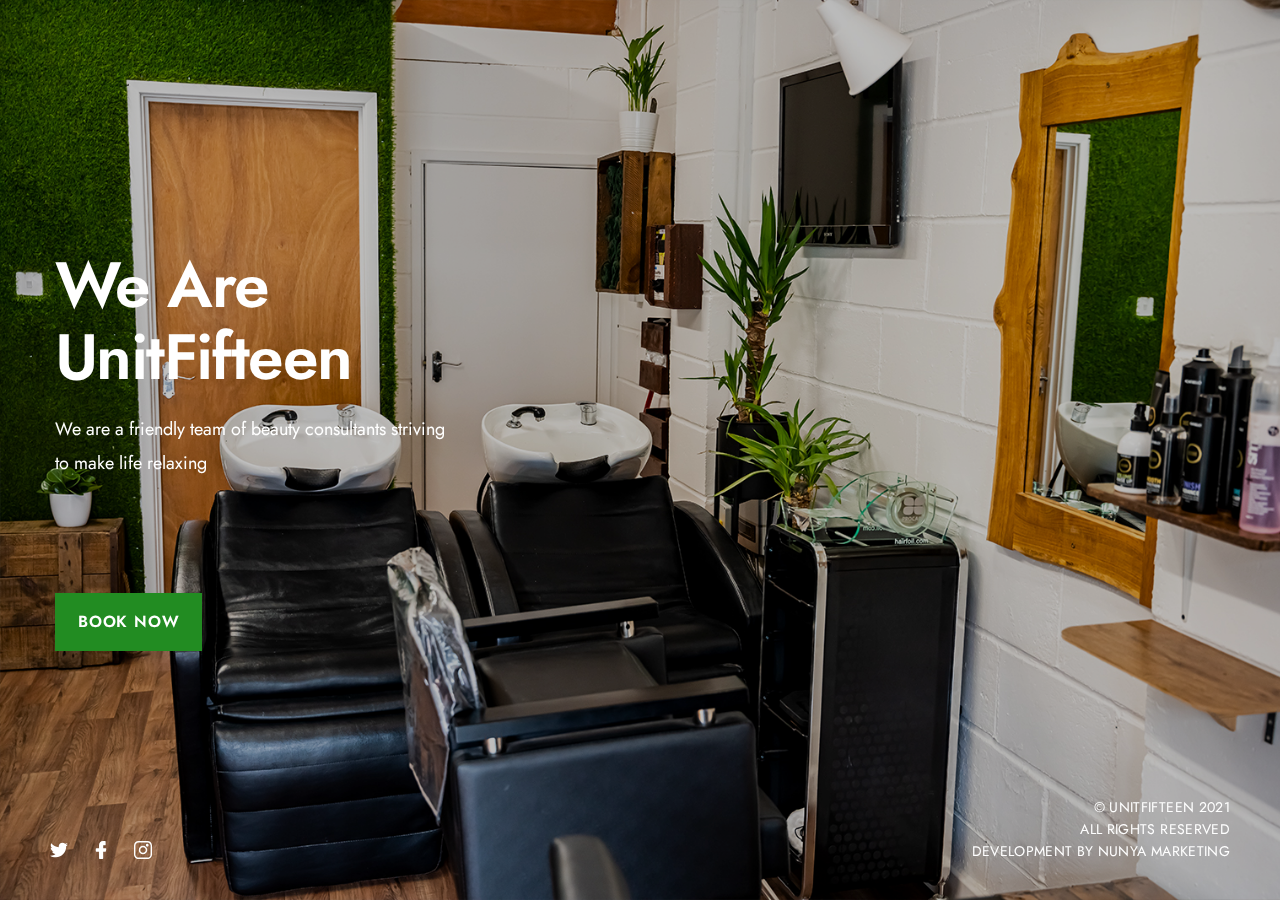
==== commit c86d3cf8: "1.0" ====
--- a/index.html
+++ b/index.html
@@ -148,15 +148,10 @@
 
 
   <div class="animsition">
-    <header class="header __js_fixed-header">
+    <header class="header header--aside">
       <div class="header__inner">
-
-        <!-- Logo-->
-        <div class="site-identity">
-          <a href="#"><img src="img/logo.png" alt="Site Name" /></a>
-        </div>  
         <!-- Header menu-->
-        <nav class="header__nav navigation navigation--technical">
+        <nav class="header__nav navigation navigation--column">
           <ul class="navigation__list">
             <li class="navigation__item">
               <a class="navigation__link" href="index.html">Home</a>
@@ -179,51 +174,16 @@
 
           </ul>
         </nav>
-
         <!-- Burger-->
-        <button class="header__menu-toggle menu-toggle" type="button">
+        <button class="header__toggle header-toggle" type="button">
+          <span class="line"></span>
           <span class="visually-hidden">Menu</span>
         </button>
       </div>
     </header>
+
+    
     </div>
-    <!-- Header mobile menu-->
-    <section class="menu">
-      <div class="menu__inner">
-        <button class="menu__close" type="button">
-          <svg width="24" height="24">
-            <use xlink:href="#close"></use>
-          </svg>
-          <span class="visually-hidden">Close menu</span>
-        </button>
-
-
-        <div class="menu__wrapper">
-          <ul class="menu__list">
-
-            <li class="menu__item menu__item--current">
-              <a class="menu__link" href="index.html">Home</a>
-            </li>
-
-            <li class="menu__item menu__item--current">
-              <a class="menu__link" href="about.html">About</a>
-            </li>
-
- 
-
-            <li class="menu__item menu__item--current">
-              <a class="menu__link" href="contact.html">Contact</a>
-            </li>
-
-            <li class="menu__item menu__item--current">
-              <a class="menu__link" href="book.html">Book</a>
-            </li>
-          </ul>
-        </div>
-
-
-        </div>
-    </section>
     <main>
       <div class="homepage-parallax" id="pagepiling">
         <!-- Awards-->
--- a/css/main.css
+++ b/css/main.css
@@ -1431,6 +1431,7 @@
 @media (min-height: 900px) {
   .navigation--column .navigation__item {
     margin-bottom: 22px;
+    text-align: center;
   }
 }
 
@@ -1439,10 +1440,14 @@
 }
 
 .navigation--column .navigation__link {
-  font-size: 18px;
+  font-size: 30px;
   line-height: 1.2;
-  color: #000000;
   text-transform: none;
+  font-weight: bold;
+  background-image: url(/img/wood.jpg);
+  background-clip: text;
+  -webkit-background-clip: text;
+  color: transparent;
 }
 
 .navigation--column .navigation__link:hover::after, .navigation--column .navigation__link:focus::after {
@@ -6386,7 +6391,9 @@
 
 .simplicity__heading {
   margin: 0 0 20px;
-  font-weight: 400;
+  font-weight: 300;
+  font-size: 28px;
+  margin-top: 10px
 }
 
 .simplicity__heading--upper {
@@ -6408,8 +6415,9 @@
 
 .simplicity__subheading {
   margin-bottom: 20px;
-  font-size: 20px;
+  font-size: 15px;
   letter-spacing: -0.015em;
+  color: grey;
 }
 
 @media (min-width: 768px) {
@@ -6430,15 +6438,15 @@
 .simplicity__text {
   max-width: 390px;
   margin-bottom: 40px;
-  font-size: 16px;
-  line-height: 1.77;
-  color: #666666;
+  font-size: 15px;
+  letter-spacing: -0.015em;
+  color: grey;
 }
 
 @media (min-width: 1200px) {
   .simplicity__text {
     max-width: 435px;
-    font-size: 18px;
+    font-size: 15px;
   }
 }
 
@@ -6593,7 +6601,8 @@
 }
 
 .approach__heading {
-  font-weight: 400;
+  font-weight: 300;
+  text-align: center;
 }
 
 .approach__heading + * {
@@ -10646,7 +10655,7 @@
 }
 
 .type-service--lite .type-service__item-heading {
-  font-weight: 400;
+  font-weight: 300;
   letter-spacing: -0.025em;
 }
 
@@ -12744,7 +12753,8 @@
 }
 
 .about__subheading {
-  font-weight: 400;
+  font-weight: 300;
+  margin-top: 30px;
 }
 
 .about__statistics {
@@ -12758,12 +12768,12 @@
 }
 
 .about__panorama {
-  margin-bottom: 60px;
+  margin-bottom: 10px;
 }
 
 @media (min-width: 1200px) {
   .about__panorama {
-    margin-bottom: 150px;
+    margin-bottom: 40px;
   }
 }
 
